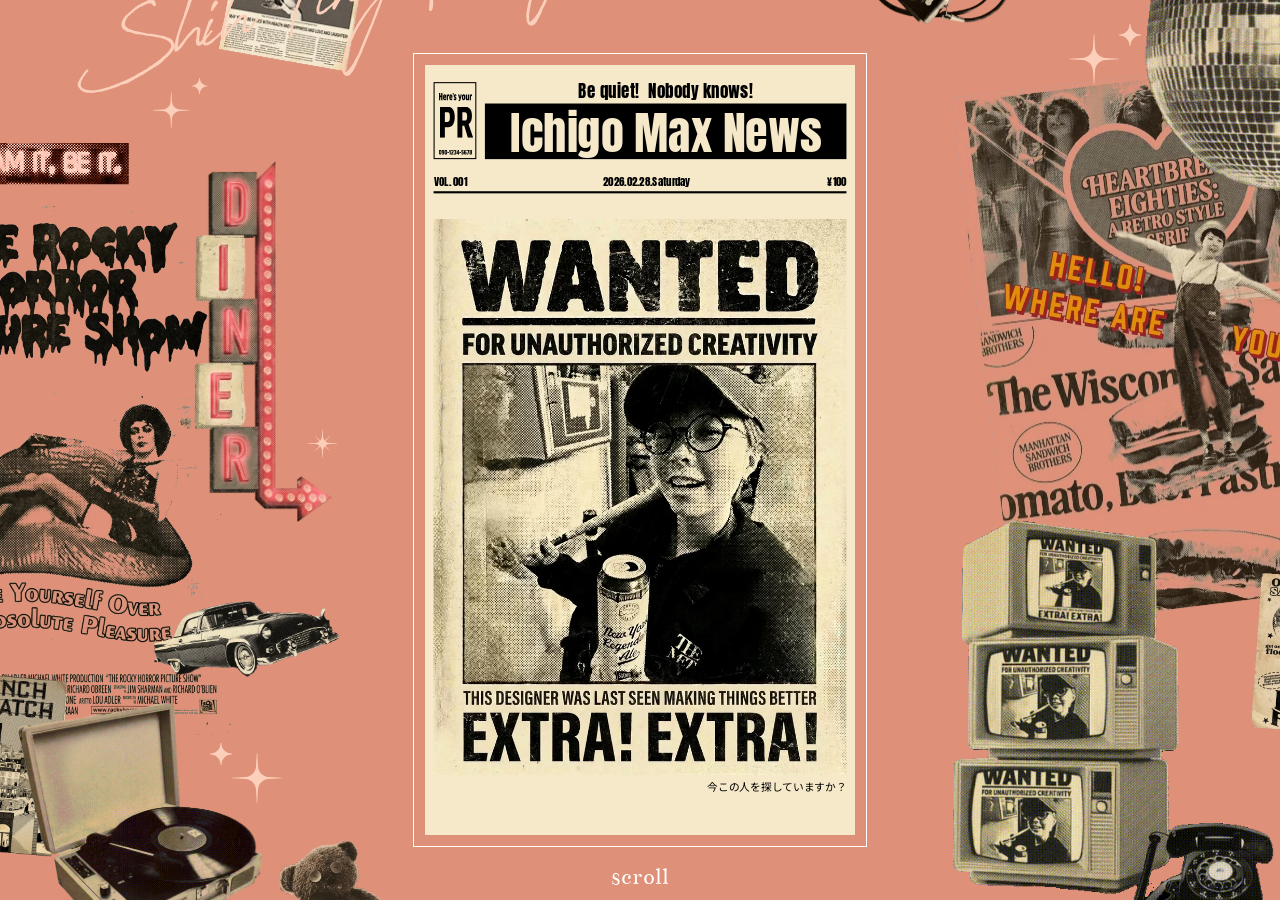
==== about.html @ 438adb59 "Add site-wide background music that continues across pages Plays Old Chicago (quieter AAC) on every " ====
<!DOCTYPE html>
<html lang="ja">
<head>
<meta charset="UTF-8">
<meta name="viewport" content="width=device-width, initial-scale=1.0, maximum-scale=1.0, user-scalable=no">
<title>About | Shih TingFang 施婷方 | Portfolio</title>
<link rel="icon" type="image/png" href="assets/img/favicon.png?v=1">
<link rel="apple-touch-icon" href="assets/img/apple-touch-icon.png?v=1">
<link rel="preconnect" href="https://fonts.googleapis.com">
<link rel="preconnect" href="https://fonts.gstatic.com" crossorigin>
<link href="https://fonts.googleapis.com/css2?family=Anton&family=Bentham&family=Noto+Sans+JP:wght@400;700;900&display=swap" rel="stylesheet">
<link rel="stylesheet" href="about.css?v=54">
<link rel="stylesheet" href="pc-deco.css?v=46">
</head>
<body>

<div class="paper-frame" id="paperFrame">
<div class="paper-wrap" id="paperWrap">
  <div class="paper" id="paper">

    <!-- マストヘッド -->
    <div class="cm-box">
      <img class="cm-heres" src="assets/img/heres-your.svg" alt="Here's your">
      <img class="cm-pr" src="assets/img/pr.svg" alt="PR">
      <img class="cm-phone" src="assets/img/phone-number.svg" alt="090-1234-5678">
    </div>

    <div class="masthead">
      <p class="masthead-sub">Be quiet!&nbsp; Nobody knows!</p>
      <div class="masthead-bar"><p class="masthead-title">Ichigo Max News</p></div>
    </div>

    <div class="meta-row">
      <p>VOL. 001</p>
      <p>2026.02.28.Saturday</p>
      <p>&yen;100</p>
    </div>

    <div class="rule rule-1"></div>

    <!-- WANTEDポスター -->
    <img class="poster" src="assets/img/poster1.webp" alt="WANTED FOR UNAUTHORIZED CREATIVITY">

    <p class="caption-search">今この人を探していますか？</p>

    <!-- Who is She? -->
    <h1 class="headline-who">Who is She?</h1>

    <div class="article-photos">
      <img class="photo-03" src="assets/img/photo03.webp?v=3" alt="">
      <img class="photo-05" src="assets/img/photo05.webp?v=3" alt="">
    </div>

    <div class="article article-1">
      <p class="article-lead">横浜在住の"夜型台湾人"、その正体に迫る</p>
      <p>【特派員】現在台湾出身、現在横浜在住の施婷方（Shih TingFang /シー・ティンファン）氏 (以下「シー」) の生態が明らかになった。関係者への取材により、その素顔が浮き彫りになっている。</p>
      <p class="article-lead">敬語NG、褒め言葉もNG</p>
      <p>シーは自他ともに認める「敬語アレルギー」の持ち主。フォーマルな言い回しは一切受け付けないという。さらに褒め言葉も苦手で、面と向かって褒められるのを極端に嫌うことが関係者への取材で判明した。関係者は「褒めるとむしろ挙動不審になる」と証言している。</p>
    </div>

    <div class="article article-2">
      <p class="article-lead">生活パターンは完全な夜型</p>
      <p>活動時間帯は夜。加えて「Energy Vampire」と呼ばれる、精神的に人のエネルギーを吸い取るタイプの人間を強く警戒しており、その存在を察知すると即座に距離を取るとの情報も。</p>
      <p class="article-lead">愛するもの：酒、音楽、そして"銀河"</p>
      <p>趣味・嗜好についても徹底取材を敢行。お酒と音楽をこよなく愛し、さらに政治への関心も高い。中でも際立つのが『スター・ウォーズ』への異常な愛で、新作LEGOが発売されるたびに、ほぼ反射的に購入してしまうという行動パターンが確認されている。</p>
      <p class="spaced">夏には毎年欠かさずFUJI ROCK FESTIVALに参戦。さらに台湾で選挙が行われる際には、わざわざ帰国し、一票を投じるという徹底ぶりも明らかになった。</p>
    </div>

    <!-- SNSリンク -->
    <div class="sns-box">
      <div class="sns-item">
        <a href="https://cedar-angora-925.notion.site/BeachMark-be50fbeae37d4d9a855318fc4e4d7048" target="_blank" rel="noopener">BeachMark</a>
        <p>- 仕事関連の集まりもの</p>
      </div>
      <div class="sns-item">
        <a href="https://x.com/Sheep_Shih" target="_blank" rel="noopener">X</a>
        <p>- 仕事関連の情報収集と発信</p>
      </div>
      <div class="sns-item">
        <a href="https://www.instagram.com/sheepshih/" target="_blank" rel="noopener">instagram</a>
        <p>- 日常生活の写真記録</p>
      </div>
      <div class="sns-item">
        <a href="https://www.threads.com/@sheepshih" target="_blank" rel="noopener">Threade</a>
        <p>- 日常の政治トーク</p>
      </div>
      <div class="sns-item">
        <a href="https://www.youtube.com/@shihside" target="_blank" rel="noopener">ShihSide</a>
        <p>- どうでもいい動画</p>
      </div>
      <div class="sns-item">
        <span class="sns-code">DA-7611-3863-8085</span>
        <p>- 自慢のあつ森夢番地</p>
      </div>
    </div>

    <!-- PR 写真コラージュ(合成1枚) -->
    <img class="pr-collage" src="assets/img/pr-collage.webp?v=3" alt="">
    <img class="col-tilt"   src="assets/img/collage-tilt.webp" alt="">

    <!-- 右端の立ち人物 -->
    <img class="figure-point" src="assets/img/figure-point.webp" alt="">

    <!-- Life timeline -->
    <h2 class="headline-timeline">Life timeline</h2>
    <div class="rule rule-3"></div>

    <!-- タイムラインの装飾写真(背景・luminosity) -->
    <img class="tl-deco" src="assets/img/tl-photo09.webp" alt="" style="left:222px; top:2538px; width:67px; height:80px; mix-blend-mode:normal;">
    <img class="tl-deco" src="assets/img/tlB3.webp" alt="" style="left:8px;   top:2773px; width:56px; height:75px;">
    <img class="tl-deco" src="assets/img/tlB1.webp" alt="" style="left:64px;  top:2773px; width:56px; height:75px;">
    <img class="tl-deco" src="assets/img/tlB2.webp" alt="" style="left:119px; top:2773px; width:56px; height:75px;">
    <img class="tl-deco" src="assets/img/tl-photo2014.webp?v=3" alt="" style="left:8px;   top:3002px; width:167px; height:128px;">
    <img class="tl-deco" src="assets/img/tl-photo05.webp" alt="" style="left:222px; top:3234px; width:172px; height:128px;">

    <div class="tl-line" style="top:2538px; height:80px;"></div>
    <div class="tl-line" style="top:2654px; height:80px;"></div>
    <div class="tl-line" style="top:2770px; height:80px;"></div>
    <div class="tl-line" style="top:2886px; height:80px;"></div>
    <div class="tl-line" style="top:3002px; height:80px;"></div>
    <div class="tl-line" style="top:3118px; height:80px;"></div>
    <div class="tl-line" style="top:3234px; height:240px;"></div>
    <div class="tl-line" style="top:3510px; height:80px;"></div>
    <div class="tl-line" style="top:3626px; height:320px;"></div>

    <p class="tl-year" style="top:2510px;">1989</p>
    <p class="tl-year" style="top:2626px;">2008</p>
    <p class="tl-year" style="top:2742px;">2009</p>
    <p class="tl-year" style="top:2858px;">2013</p>
    <p class="tl-year" style="top:2974px;">2014</p>
    <p class="tl-year" style="top:3090px;">2017</p>
    <p class="tl-year" style="top:3206px;">2018</p>
    <p class="tl-year" style="top:3482px;">2020</p>
    <p class="tl-year" style="top:3598px;">2022</p>

    <p class="tl-entry tl-left" style="left:127px; top:2572px;">台湾で誕生</p>

    <div class="tl-entry tl-right-align" style="left:50px; top:2679px;">
      <p>台湾天主教振聲中学高校部</p>
      <p>広告デザイン学科 卒業</p>
    </div>

    <div class="tl-entry tl-left-align" style="top:2788px;">
      <p>台湾IKEA社桃園支店</p>
      <p>グラフィックデザイナー</p>
      <p>アシスタント</p>
    </div>

    <div class="tl-entry tl-right-align" style="left:36px; top:2911px;">
      <p>台湾中国科技大学</p>
      <p>ビジュアルデザイン学科 卒業</p>
    </div>

    <div class="tl-entry tl-left-align" style="top:3027px;">
      <p>台湾自由時報新聞社</p>
      <p>グラフィックデザイナー</p>
    </div>

    <p class="tl-entry tl-left-align" style="top:3153px;">一年研修休職</p>

    <!-- 結婚しました + FAQ(ベージュボックス) + 京都文化 -->
    <p class="tl-entry" style="left:116px; top:3249px;">結婚しました</p>
    <div class="tl-faq" style="left:55px; top:3276px;">
      <p>よくある質問</p>
      <div class="tl-faq-qa">
        <p>Q：パートナーは日本人ですか？</p>
        <p>A：違うw 同じ台湾出身です！</p>
      </div>
    </div>
    <img class="tl-faq-sticker" src="assets/img/faq-sticker.webp?v=2" alt="" style="left:107px; top:3266px;">
    <div class="tl-entry tl-right-align" style="right:220px; top:3353px;">
      <p>京都文化日本語学校</p>
      <p>総合日本語学科 卒業</p>
    </div>

    <div class="tl-entry tl-left-align" style="top:3391px;">
      <p>株式会社デモ</p>
      <p>webデザイナー</p>
    </div>

    <div class="tl-entry tl-left-align" style="top:3535px;">
      <p>バンザイデザイン</p>
      <p>webデザイナー</p>
    </div>

    <!-- LINEヤフー(ステッカー+社名) -->
    <img class="line-sticker" src="assets/img/line-sticker.webp" alt="">
    <div class="tl-entry tl-left-align" style="top:3681px;">
      <p>株式会社</p>
      <p>プロダクトデザイナー</p>
    </div>

    <img class="figure-timeline" src="assets/img/figure-timeline.webp" alt="">

    <a class="back-top-btn" id="backTopBtn" href="index.html">Back to the restaurant</a>

  </div>
</div>
</div>

<div class="about-scroll-hint" id="aboutScrollHint" aria-hidden="true"><p>scroll</p></div>

<!-- PC幅のみの装飾は pc-deco.js が注入する(index/about共通) -->
<script src="pc-deco.js?v=28"></script>
<script src="bgm.js?v=1"></script>

<script>
// 402px基準のFigmaデザインを、topページのドア画像と同じサイズの枠内に表示
(function () {
  const DESIGN_W = 402;
  const DESIGN_H = 4001;
  const frame = document.getElementById("paperFrame");
  const wrap = document.getElementById("paperWrap");
  const paper = document.getElementById("paper");
  const hint = document.getElementById("aboutScrollHint");

  // topページのドア画像と同じサイズの枠(幅×1376/768、画面中央)の中で
  // 新聞をスクロールさせる
  function fit() {
    const w = Math.min(window.innerWidth, 430);
    const scale = w / DESIGN_W;
    const frameH = Math.min(w * (1376 / 768), window.innerHeight);
    frame.style.width = w + "px";
    frame.style.height = frameH + "px";
    wrap.style.width = w + "px";
    wrap.style.height = (DESIGN_H * scale) + "px";
    paper.style.transform = "scale(" + scale + ")";
    hint.style.top = (window.innerHeight + frameH) / 2 + 30 + "px"; // トップと同じく枠の30px下
  }

  window.addEventListener("resize", fit, { passive: true });
  window.addEventListener("orientationchange", fit, { passive: true });
  fit();

  // 案内文字はトップの scroll と同じく、スクロールしたら消える
  frame.addEventListener("scroll", () => {
    hint.classList.toggle("is-scrolled", frame.scrollTop > 10);
  }, { passive: true });

  // topへ戻るときは縮小フェードしてから遷移
  const backBtn = document.getElementById("backTopBtn");
  const reduceMotion = window.matchMedia("(prefers-reduced-motion: reduce)").matches;

  // 案内文字はポスターの現像が始まって1.5秒後に出す(現像は3秒)
  const showHint = () => hint.classList.add("ready");
  if (reduceMotion || !("IntersectionObserver" in window)) {
    showHint();
  } else {
    document.querySelector(".poster").addEventListener("transitionstart", (e) => {
      if (e.propertyName === "opacity") setTimeout(showHint, 1500);
    });
    setTimeout(showHint, 6000); // 万一アニメが終わらなくても出す
  }

  backBtn.addEventListener("click", (e) => {
    if (reduceMotion) return;
    e.preventDefault();
    frame.classList.add("leaving");
    setTimeout(() => { window.location.href = backBtn.href; }, 320);
  });

  // ---------- スクロール連動の出現エフェクト ----------
  // ファーストビューより下の要素を、枠内に入ったタイミングでふわっと表示
  if (!reduceMotion && "IntersectionObserver" in window) {
    const targets = document.querySelectorAll(
      ".headline-who, .article-photos, .article, .sns-box, .figure-point," +
      " .headline-timeline, .rule-3, .tl-line, .tl-year, .tl-entry, .tl-camera," +
      " .tl-faq, .tl-faq-sticker, .line-sticker, .figure-timeline, .back-top-btn"
    );
    targets.forEach((el) => el.classList.add("reveal"));

    // ポスター・記事写真・PRコラージュは「現像」エフェクト
    const developTargets = document.querySelectorAll(".poster, .photo-03, .photo-05, .pr-collage, .col-tilt");
    developTargets.forEach((el) => el.classList.add("develop"));

    const io = new IntersectionObserver((entries) => {
      let yearIdx = 0; // 同時に見えた年号はスタッガー(時間差)で表示
      entries.forEach((entry) => {
        if (!entry.isIntersecting) return;
        const el = entry.target;
        const isDevelop = el.classList.contains("develop");
        if (!isDevelop && el.classList.contains("tl-year")) {
          el.style.transitionDelay = (0.15 + yearIdx * 0.12).toFixed(2) + "s";
          yearIdx++;
        }
        // 初期状態が描画される前にクラスを付けるとトランジションが
        // スキップされるため、2フレーム待ってから表示状態に切り替える
        requestAnimationFrame(() => requestAnimationFrame(() => {
          el.classList.add(isDevelop ? "developed" : "shown");
        }));
        io.unobserve(el);
      });
    }, { root: frame, threshold: 0.08 });

    targets.forEach((el) => io.observe(el));
    developTargets.forEach((el) => io.observe(el));
  }

  // ---------- タイムライン装飾写真: スクロールで上へ消える ----------
  // 枠内での縦位置に応じて透明度を変える。下からふわっと現れ、
  // 下にスクロールして上へ抜けていくと消える(消える演出が主目的)。
  const decos = document.querySelectorAll(".tl-deco");
  if (decos.length) {
    if (reduceMotion) {
      decos.forEach((el) => { el.style.opacity = "1"; });
    } else {
      let ticking = false;
      const updateDeco = () => {
        ticking = false;
        const fr = frame.getBoundingClientRect();
        const h = fr.height || 1;
        decos.forEach((el) => {
          const r = el.getBoundingClientRect();
          const frac = (r.top + r.height / 2 - fr.top) / h; // 0=上端, 1=下端
          const fadeTop = (frac - 0.45) / 0.20; // 中央(45%)で消え、65%で全表示
          const fadeBottom = (1 - frac) / 0.12; // 下端付近で現れる
          const op = Math.max(0, Math.min(1, Math.min(fadeTop, fadeBottom)));
          el.style.opacity = op.toFixed(3);
        });
      };
      const onScroll = () => {
        if (!ticking) { ticking = true; requestAnimationFrame(updateDeco); }
      };
      frame.addEventListener("scroll", onScroll, { passive: true });
      window.addEventListener("resize", onScroll, { passive: true });
      updateDeco();
    }
  }
})();
</script>
</body>
</html>
---- about.css ----
/* ---------- About — Ichigo Max News(レトロ新聞) ---------- */
/* Figmaの402px幅アートボードを1:1座標で組み、JSで画面幅にスケールする */

:root {
  --paper: #F5E9CA;
  --ink: #000;
  --paper-dark: #E5D8B8;
  --diner-bg: #DF9079; /* topページと共通の背景色 */
  --font-head: "Anton", "Arial Narrow", sans-serif;
  --font-jp: "Noto Sans JP", "Hiragino Kaku Gothic ProN", sans-serif;
}

* {
  box-sizing: border-box;
  -webkit-tap-highlight-color: transparent;
}

html, body {
  margin: 0;
  padding: 0;
  background: var(--diner-bg);
  font-family: var(--font-jp);
}

body {
  display: flex;
  justify-content: center;
  align-items: center;
  height: 100vh;
  height: 100dvh;
  overflow: hidden;
}

/* topページのドア画像と同じサイズ・位置の枠。中で新聞がスクロールする */
.paper-frame {
  background: var(--paper);
  overflow-y: auto;
  overflow-x: hidden;
  scrollbar-width: none; /* Firefox */
  animation: paper-spin-in 0.9s cubic-bezier(0.16, 1, 0.3, 1) both;
}

.paper-frame::-webkit-scrollbar { display: none; }

/* ページ切替エフェクト: 新聞がくるっと回転しながら現れる */
@keyframes paper-spin-in {
  from { transform: rotate(-540deg) scale(0.05); opacity: 0; }
  to   { transform: rotate(0deg) scale(1); opacity: 1; }
}

/* topへ戻るとき: 縮小フェード(入場アニメーションを解除してから適用) */
.paper-frame.leaving {
  animation: none;
  transition: transform 0.3s ease-in, opacity 0.3s ease-in;
  transform: scale(0.85);
  opacity: 0;
}

@media (prefers-reduced-motion: reduce) {
  .paper-frame { animation: none; }
}

/* ---------- スクロール連動の出現エフェクト ---------- */
.reveal {
  opacity: 0;
  translate: 0 24px;
  transition: opacity 0.6s ease, translate 0.6s ease;
}
.reveal.shown { opacity: 1; translate: 0 0; }

/* タイムラインのテキスト・カメラ・FAQは「スライドなしのフェードのみ」。
   カメラとテキストは別要素で reveal が個別に発火するため、上下スライドを
   付けると出現中に相対的にズレて見える。位置は固定でフェードだけさせる */
.tl-entry.reveal,
.tl-camera.reveal,
.tl-faq.reveal,
.tl-faq-sticker.reveal {
  translate: 0 0;
}

@media (prefers-reduced-motion: reduce) {
  .reveal { opacity: 1; translate: 0 0; transition: none; }
}

/* ---------- 写真の現像エフェクト ---------- */
/* 未現像状態: transitionを付けず、クラス付与時に即座に真っ白へスナップ */
.develop {
  opacity: 0;
  filter: brightness(1.9) contrast(0.35) sepia(0.5) blur(4px);
}
/* .developed 付与時にだけアニメ(写真は2秒) */
.develop.developed {
  opacity: 1;
  filter: brightness(1) contrast(1) sepia(0) blur(0);
  transition: opacity 2s ease, filter 2s ease;
}
/* ポスターは表示されたら即座に現像を始める(3秒・遅延なし) */
.poster.develop.developed {
  transition: opacity 3s ease, filter 3s ease;
}
@media (prefers-reduced-motion: reduce) {
  .develop { opacity: 1; filter: none; transition: none; }
}

.paper-wrap {
  position: relative;
  overflow: hidden;
  background: var(--paper);
}

/* 402×3860の固定キャンバス(transformでスケール) */
.paper {
  position: absolute;
  top: 0;
  left: 0;
  width: 402px;
  height: 4001px;
  background: var(--paper);
  transform-origin: top left;
}

.paper p { margin: 0; }

/* ---------- ナビゲーション ---------- */
.back-top-btn {
  position: absolute;
  left: 50%;
  top: 3946px;
  transform: translateX(-50%);
  z-index: 1; /* 人イラストの脚を上に重ねるため、ボタンは下の層に */
  background: var(--ink);
  color: var(--paper);
  font-family: "Bentham", serif;
  font-size: 24px;
  line-height: 1;
  padding: 4px 8px;
  text-decoration: none;
  white-space: nowrap;
}

/* トップの scroll と同じ案内文字。位置は about.html の fit() が枠に合わせて設定 */
.about-scroll-hint {
  position: fixed;
  left: 50%;
  transform: translateX(-50%);
  z-index: 5;
  pointer-events: none;
  opacity: 0; /* ポスターの現像が終わってから出す */
  transition: opacity 0.4s ease;
}
.about-scroll-hint.ready { opacity: 1; }
.about-scroll-hint.ready.is-scrolled { opacity: 0; }
.about-scroll-hint p {
  margin: 0;
  font-family: "Bentham", serif;
  font-weight: 400;
  font-size: 24px;
  line-height: 1;
  color: #fff;
  letter-spacing: 1px;
}
.about-scroll-hint.ready p { animation: about-scroll-pulse 2s ease-in-out infinite; }
@keyframes about-scroll-pulse {
  0%, 100% { opacity: 1;    transform: translateY(0); }
  50%      { opacity: 0.35; transform: translateY(6px); }
}
@media (prefers-reduced-motion: reduce) {
  .about-scroll-hint.ready p { animation: none; }
}

/* PC幅の装飾(.pc-deco / .deco-*)は共通の pc-deco.css で定義 */

/* ---------- マストヘッド ---------- */
/* 「Be quiet!」は黒帯の外・上に黒文字、黒帯には題字のみ */
.masthead {
  position: absolute;
  left: 56px;
  top: 16px;
  width: 338px;
  height: 72px;
  display: flex;
  flex-direction: column;
  gap: 4px;
  align-items: center;
}

.masthead-sub {
  font-family: var(--font-head);
  font-size: 16px;
  line-height: 1;
  color: var(--ink);
  text-align: center;
  white-space: nowrap;
}

.masthead-bar {
  flex: 1;
  width: 100%;
  background: var(--ink);
  display: flex;
  align-items: center;
  justify-content: center;
}

.masthead-title {
  font-family: var(--font-head);
  font-size: 43px;
  line-height: 1;
  color: var(--paper);
  text-align: center;
  white-space: nowrap;
}

/* CMボックス(縦の広告枠) */
.cm-box {
  position: absolute;
  left: 8px;
  top: 16px;
  width: 40px;
  height: 72px;
  border: 1px solid var(--ink);
}
.cm-box img { position: absolute; }
.cm-heres { left: 4px;    top: 9px;  width: 31px; height: 7.6px; }
.cm-pr    { left: 4.5px;  top: 22px; width: 31px; height: 28.6px; }
.cm-phone { left: 4px;    top: 62px; width: 31px; height: 5.1px; }

/* メタ情報 */
.meta-row {
  position: absolute;
  left: 8px;
  top: 104px;
  width: 386px;
  display: flex;
  justify-content: space-between;
  align-items: center;
}
.meta-row p {
  font-family: var(--font-head);
  font-size: 10px;
  line-height: 1;
  white-space: nowrap;
}

/* ---------- 罫線 ---------- */
.rule {
  position: absolute;
  left: 8px;
  width: 386px;
  border-top: 2px solid var(--ink);
}
.rule-1 { top: 118px; }
.rule-3 { top: 2486px; }

/* ---------- ポスター ---------- */
.poster {
  position: absolute;
  left: 8px;
  top: 144px;
  width: 386px;
  height: 520px;
  object-fit: cover;
}

.caption-search {
  position: absolute;
  right: 8px;
  top: 668px;
  font-size: 10px;
  line-height: 1.4;
  white-space: nowrap;
}

/* ---------- Who is She? ---------- */
.headline-who {
  position: absolute;
  left: 144px;
  top: 746px;
  margin: 0;
  font-family: var(--font-head);
  font-weight: 400;
  font-size: 51px;
  line-height: 1;
  white-space: nowrap;
}

.article-photos {
  position: absolute;
  left: 8px;
  top: 738px;
  width: 128px;
  height: 370px;
  overflow: hidden;
}
/* 書き出し時点でフレームにクリップ済みの画像(反転も焼き込み) */
.photo-03 {
  position: absolute;
  left: 0;
  top: 0;
  width: 128px;
  height: 198px;
  object-fit: cover;
  z-index: 1; /* 重なり部分は上の写真が前面 */
}
.photo-05 {
  position: absolute;
  left: 0;
  top: 190px;
  width: 128px;
  height: 180px;
  object-fit: cover;
}

/* ---------- 記事本文 ---------- */
/* 字詰めはTBNPゴシック(デザイン指定フォント)の行数に合わせた調整値 */
.article {
  position: absolute;
  width: 250px;
  font-size: 13px;
  line-height: 1.6;
  letter-spacing: -0.15px;
}
.article-1 { left: 144px; top: 800px; }
.article-2 { left: 8px;   top: 1144px; }

.article p + p { margin-top: 0; }
.article .article-lead + p { margin-top: 0; }
.article p + .article-lead { margin-top: 1.6em; }
.article p.spaced { margin-top: 1.6em; }
.article-lead { font-weight: 900; }

/* ---------- SNSリンク ---------- */
.sns-box {
  position: absolute;
  left: 266px;
  top: 1144px;
  width: 128px;
  height: 416px;
  background: var(--paper-dark);
  padding: 12px 8px;
  display: flex;
  flex-direction: column;
  gap: 24px;
}
.sns-item { display: flex; flex-direction: column; gap: 8px; }
.sns-item a {
  font-family: var(--font-head);
  font-size: 13px;
  line-height: 1;
  color: var(--ink);
  text-decoration: underline;
}
.sns-item p { font-size: 9px; line-height: 1; white-space: nowrap; }
.sns-code {
  font-family: var(--font-head);
  font-size: 13px;
  line-height: 1;
  color: var(--ink);
  white-space: nowrap;
}

/* ---------- PR 写真コラージュ(合成1枚) ---------- */
.pr-collage {
  position: absolute;
  left: 8px;
  top: 1640px;
  width: 386px;
  height: 716px; /* 画像(772×1432)と同じ比率。上下が切れないように */
  object-fit: cover;
  mix-blend-mode: luminosity;
}
/* 記事に重なる傾いた写真(5度回転・luminosity) */
.col-tilt {
  position: absolute;
  left: 280px; top: 1480px; width: 163px; height: 118px;
  object-fit: cover;
  transform: rotate(5deg);
  mix-blend-mode: luminosity;
}

/* 右端の立ち人物(コラージュ〜タイムライン境目) */
.figure-point {
  position: absolute;
  right: 0;
  top: 2295px;
  width: 103px;
  height: 194px;
  z-index: 2; /* Life timelineのタイトル下の線の上(前面)に脚を重ねる */
}

/* ---------- Life timeline ---------- */
.headline-timeline {
  position: absolute;
  left: 8px;
  top: 2426px;
  margin: 0;
  font-family: var(--font-head);
  font-weight: 400;
  font-size: 60px;
  line-height: 1;
  white-space: nowrap;
}

.tl-line {
  position: absolute;
  left: 198px; /* 線の中心をx=200に合わせる */
  width: 0;
  border-left: 4px solid var(--ink);
}

.tl-year {
  position: absolute;
  left: 182px;
  font-family: var(--font-head);
  font-size: 20px;
  line-height: 1;
  white-space: nowrap;
}

.tl-entry {
  position: absolute;
  font-size: 11px;
  line-height: 1.4;
  white-space: nowrap;
}

/* 中央線の右側に置くエントリ */
.tl-left-align { left: 222px; }

/* 中央線の左側に置くエントリ(左端をデザイン座標に固定・行は右揃え) */
.tl-right-align { text-align: right; }

.tl-camera {
  position: absolute;
  width: 12px;
  height: 12px;
}

.figure-timeline {
  position: absolute;
  left: 155px;
  top: 3733px;
  width: 107px;
  height: 225px;
  z-index: 2; /* 脚を「Back to the top」ボタンの上に重ねる */
  pointer-events: none; /* 装飾なのでボタンのクリックを妨げない */
}

/* タイムラインの装飾写真(背景・セピア調)
   透明度はJSがスクロール位置に応じて制御する(上へ抜けると消える) */
.tl-deco {
  position: absolute;
  object-fit: cover;
  mix-blend-mode: luminosity;
  opacity: 0;
}

/* FAQ(結婚しました の下の小さな注釈) — 右端をX182に揃える */
/* FAQ(結婚しました の下のベージュ吹き出しボックス) */
.tl-faq {
  position: absolute;
  background: var(--paper-dark);
  padding: 4px;
  display: flex;
  flex-direction: column;
  gap: 4px;
  font-size: 8px;
  line-height: 1.4;
  color: var(--ink);
  white-space: nowrap;
}
.tl-faq p { margin: 0; }

/* FAQ横の小さなステッカー */
.tl-faq-sticker {
  position: absolute;
  width: 30px;
  height: 27px;
}

/* LINEヤフーのステッカー(11.63度回転で貼られた風) */
.line-sticker {
  position: absolute;
  left: 202px;
  top: 3627px;
  width: 186px;
  height: 86px;
}
---- pc-deco.css ----
/* ============================================================
   PC幅のみの装飾(index / about / works 共通)
   座標はFigma(1440×1024アートボード)のドア中心を画面中心として換算。
   各装飾はFigmaアートボード上の絶対座標(中心=画面中心)にそのまま配置する。
   ※注意: コンテナに transform: scale(430/402) を掛けてはいけない。
     拡大の分だけ各装飾が中心から外側へ約7%ずれて、星やサインが
     Figmaの位置と合わなくなる(過去に2回この原因でズレが発生)。
     ドア枠だけドア(430px)に合わせて実寸指定する。
   ============================================================ */
.pc-deco {
  position: fixed;
  inset: 0;
  z-index: 10;
  pointer-events: none;
  /* ドア左右の装飾をまとめて外側へ広げる余白量(左は左へ/右は右へ)。
     各装飾の left は calc(... ± var(--spread)) で参照する。0にすればFigma座標そのまま */
  --spread: 30px;
}
.pc-deco img,
.pc-deco .deco-border {
  position: absolute;
  pointer-events: none;
}

/* ドアを囲む白い枠線(ソフトライト)。実ドア430×770に12pxの余白 */
.deco-border {
  left: 50%;
  top: 50%;
  width: 454px;
  height: 794px;
  transform: translate(-50%, -50%);
  border: 1px solid #fff;
  mix-blend-mode: soft-light;
}

/* 右側の新聞コラージュポスター(最背面)。画像にサーモン色が焼き込み済み */
.deco-poster-news {
  left: calc(50% + 281px + var(--spread));
  top: calc(50% - 400px);
  width: 457px;
  height: 579px;
}

/* 左のロッキー・ホラー・ショーのポスター */
.deco-poster-rocky {
  left: calc(50% - 733px - var(--spread));
  top: calc(50% - 244px);
  width: 354px;
  height: 529px;
}

/* ミラーボール(右上・回転GIF) */
.deco-disco {
  left: calc(50% + 413px + var(--spread));
  top: calc(50% - 719px);
  width: 422px;
  height: 629px;
}

/* 人物(右・新聞コラージュの上) */
.deco-people {
  left: calc(50% + 440px + var(--spread));
  top: calc(50% - 235px);
  width: 190px;
  height: 253px;
}

/* HELLO! WHERE ARE YOU? BRAIN(2層焼き込み済みSVG) */
.deco-hello {
  left: calc(50% + 330px + var(--spread));
  top: calc(50% - 199px);
  width: 399px;
  height: 132px;
}

/* WANTEDのTVスタック+黒電話(アニメーションGIF・右下) */
.deco-tvphone {
  left: calc(50% + 223px + var(--spread));
  top: calc(50% + 56px);
  width: 415px;
  height: 446px;
}

/* テディベア(ドア左下) */
.deco-teddy {
  left: calc(50% - 331px - var(--spread));
  top: calc(50% + 359px);
  width: 118px;
  height: 159px;
}

/* 星のきらめき */
/* DINERサイン左上の合体スパークル */
.deco-star1 { left: calc(50% - 457px - var(--spread)); top: calc(50% - 372px); width: 55px; height: 51px; }
/* ミラーボール下の合体スパークル */
.deco-star4 { left: calc(50% + 399px + var(--spread)); top: calc(50% - 426px); width: 72px; height: 60px; }
/* ミラーボール左上の単体星 */
.deco-star6 { left: calc(50% + 379px + var(--spread)); top: calc(50% - 491px); width: 39px; height: 39px; }
/* DINERサイン下・ドア左脇の単体星 */
.deco-star3 { left: calc(50% - 302px - var(--spread)); top: calc(50% - 21px);  width: 29px; height: 29px; }
/* テディベア右上のスパークル */
.deco-star-bear { left: calc(50% - 400px - var(--spread)); top: calc(50% + 293px); width: 72px; height: 60px; }

/* レコードのジャケット(左下・レコードプレーヤーの後ろ) */
.deco-cover {
  left: calc(50% - 697px - var(--spread));
  top: calc(50% + 219px);
  width: 155px;
  height: 188px;
}

/* DINER 縦型ネオンサイン(左) */
.deco-sign {
  left: calc(50% - 416px - var(--spread));
  top: calc(50% - 289px);
  width: 138px;
  height: 361px;
}

/* DISCO FEVERポスター(右下・TVの上) */
.deco-poster-disco {
  left: calc(50% + 581px + var(--spread));
  top: calc(50% + 123px);
  width: 139px;
  height: 164px;
}

/* レコードプレーヤー(左下・回転する盤のGIF) */
.deco-record {
  left: calc(50% - 592px - var(--spread));
  top: calc(50% + 252px);
  width: 249px;
  height: 253px;
}

/* 新聞クリップ(上・サインの後ろ) */
.deco-poster-clip {
  left: calc(50% - 391px - var(--spread));
  top: calc(50% - 544px);
  width: 153px;
  height: 166px;
}

/* 手書きサイン(上)。回転済みSVG・インク位置補正込み(フレーム163,10.72基準) */
.deco-signature {
  left: calc(50% - 556px - var(--spread));
  top: calc(50% - 555px);
  width: 560px;
  height: 207px;
}

/* DON'T DREAM IT, BE IT. のネオンサイン(左上)。グローはデザインのコーラル色に補正済み */
.deco-dream {
  left: calc(50% - 741px - var(--spread));
  top: calc(50% - 307px);
  width: 260px;
  height: 42px;
}

/* ヴィンテージカメラ+ストラップ(上・ドアの右上に吊るす)。Figmaノード162×191 */
.deco-camera {
  left: calc(50% + 188px + var(--spread));
  top: calc(50% - 601px);
  width: 162px;
  height: 191px;
}

/* クラシックカー(ロッキーホラーポスターの右下) */
.deco-car {
  left: calc(50% - 465px - var(--spread));
  top: calc(50% + 130px);
  width: 199px;
  height: 117px;
}

/* ---------- 登場演出(ページ読込時にコラージュが組み上がる) ---------- */
/* 各パーツがバウンドしながらポップイン。遅延は pc-deco.js が個別に設定 */
@keyframes deco-pop {
  0%   { opacity: 0; transform: scale(0.62) translateY(26px); }
  55%  { opacity: 1; transform: scale(1.14) translateY(-6px); }
  72%  { transform: scale(0.95) translateY(2px); }
  86%  { transform: scale(1.04) translateY(-1px); }
  100% { opacity: 1; transform: scale(1) translateY(0); }
}
@keyframes deco-border-in {
  from { opacity: 0; }
  to   { opacity: 1; }
}
.pc-deco img {
  animation: deco-pop 0.72s cubic-bezier(0.22, 1, 0.36, 1) both;
}
/* 枠線は transform(translate)を持つのでフェードのみ */
.deco-border {
  animation: deco-border-in 0.7s ease both;
}
@media (prefers-reduced-motion: reduce) {
  .pc-deco img,
  .deco-border { animation: none; }
}

/* ---------- ドラッグ操作(登場演出の後に有効化) ---------- */
/* コンテナは pointer-events:none のまま(隙間はクリック透過)、
   各パーツだけ掴めるようにする */
.pc-deco.interactive img {
  pointer-events: auto;
  cursor: grab;
  touch-action: none; /* ドラッグ中にスクロールさせない */
}
.pc-deco.interactive img.dragging {
  cursor: grabbing;
}

/* ---------- カメラをタップして画面を撮る(PC幅のみ) ---------- */
/* カメラだけは「押せる」ことが伝わるようポインターに */
.pc-deco.interactive .deco-camera { cursor: pointer; }
/* シャッターの白フラッシュ(撮影の一瞬だけ光る)。html2canvasには写さない */
.cam-flash {
  position: fixed;
  inset: 0;
  z-index: 9999;
  background: #fff;
  opacity: 0;
  pointer-events: none;
}
.cam-flash.fire { animation: cam-flash 0.45s ease-out; }
@keyframes cam-flash {
  0%   { opacity: 0; }
  8%   { opacity: 0.92; }
  100% { opacity: 0; }
}
@media (prefers-reduced-motion: reduce) {
  .cam-flash.fire { animation: none; }
}

/* ---------- ページ切替で装飾をリフレッシュさせない ---------- */
/* ページ遷移時はフェードさせない(固定のまま)。
   対応ブラウザ(Chrome/Edge 126+, Safari 18.2+)ではクロスドキュメントの
   View Transitionで、装飾を同じ位置に留めたまま中央のシーンだけ切り替える */
@view-transition { navigation: auto; }
.pc-deco { view-transition-name: pc-deco; }
::view-transition-old(pc-deco) { display: none; }
::view-transition-new(pc-deco) { animation: none; }
::view-transition-group(pc-deco) { animation: none; }

/* スマホ幅では非表示 */
@media (max-width: 430px) {
  .pc-deco { display: none; }
}
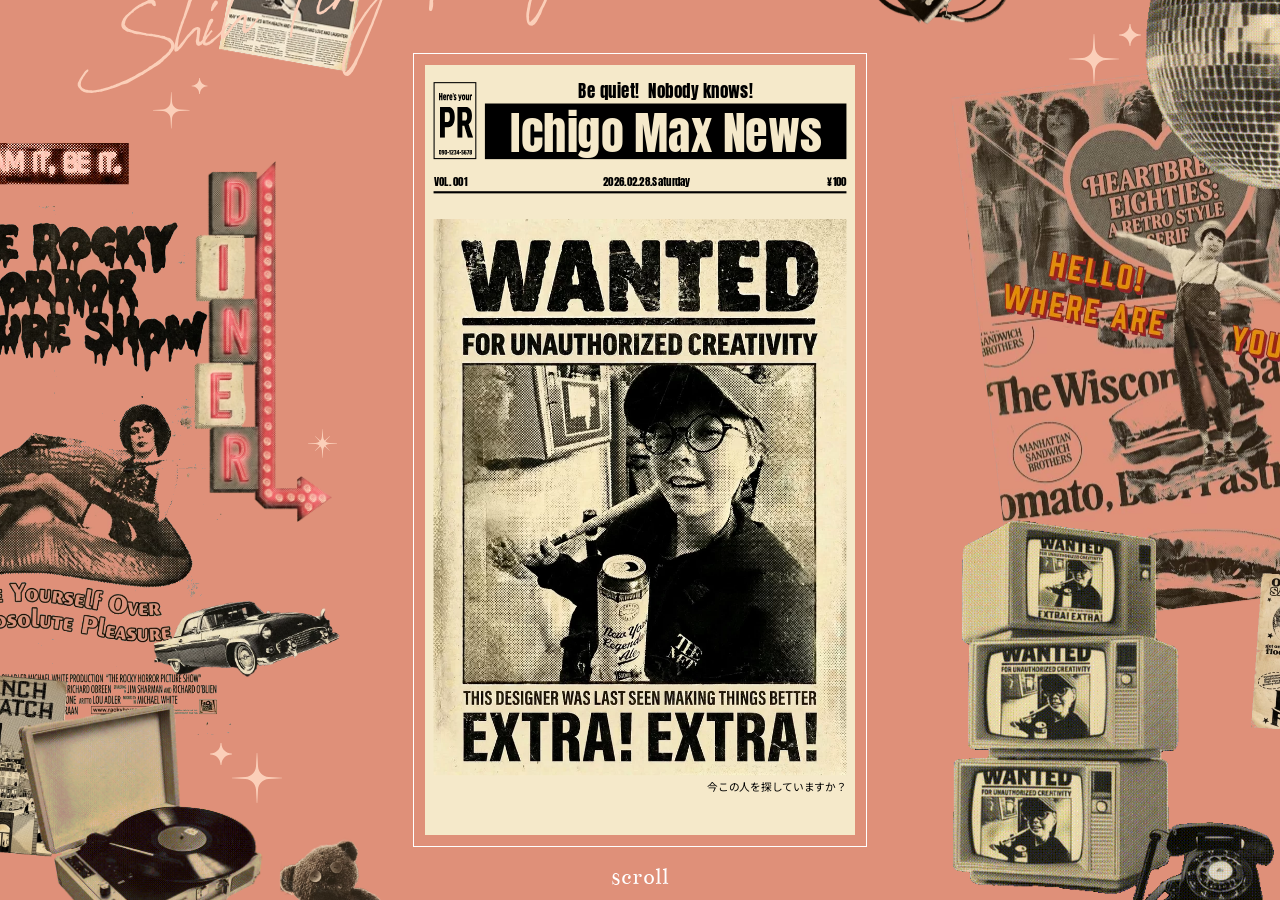
==== commit c938d7dc: "Keep the music playing across pages with an outer frame index.html is now a thin frame that holds th" ====
--- a/about.html
+++ b/about.html
@@ -2,6 +2,7 @@
 <html lang="ja">
 <head>
 <meta charset="UTF-8">
+<script>if (window.top === window) location.replace("./" + location.search + "#about"); /* 単独で開かれたら音楽の枠(index.html)の中で開き直す */</script>
 <meta name="viewport" content="width=device-width, initial-scale=1.0, maximum-scale=1.0, user-scalable=no">
 <title>About | Shih TingFang 施婷方 | Portfolio</title>
 <link rel="icon" type="image/png" href="assets/img/favicon.png?v=1">
@@ -192,7 +193,7 @@
 
     <img class="figure-timeline" src="assets/img/figure-timeline.webp" alt="">
 
-    <a class="back-top-btn" id="backTopBtn" href="index.html">Back to the restaurant</a>
+    <a class="back-top-btn" id="backTopBtn" href="home.html">Back to the restaurant</a>
 
   </div>
 </div>
@@ -202,7 +203,6 @@
 
 <!-- PC幅のみの装飾は pc-deco.js が注入する(index/about共通) -->
 <script src="pc-deco.js?v=28"></script>
-<script src="bgm.js?v=1"></script>
 
 <script>
 // 402px基準のFigmaデザインを、topページのドア画像と同じサイズの枠内に表示
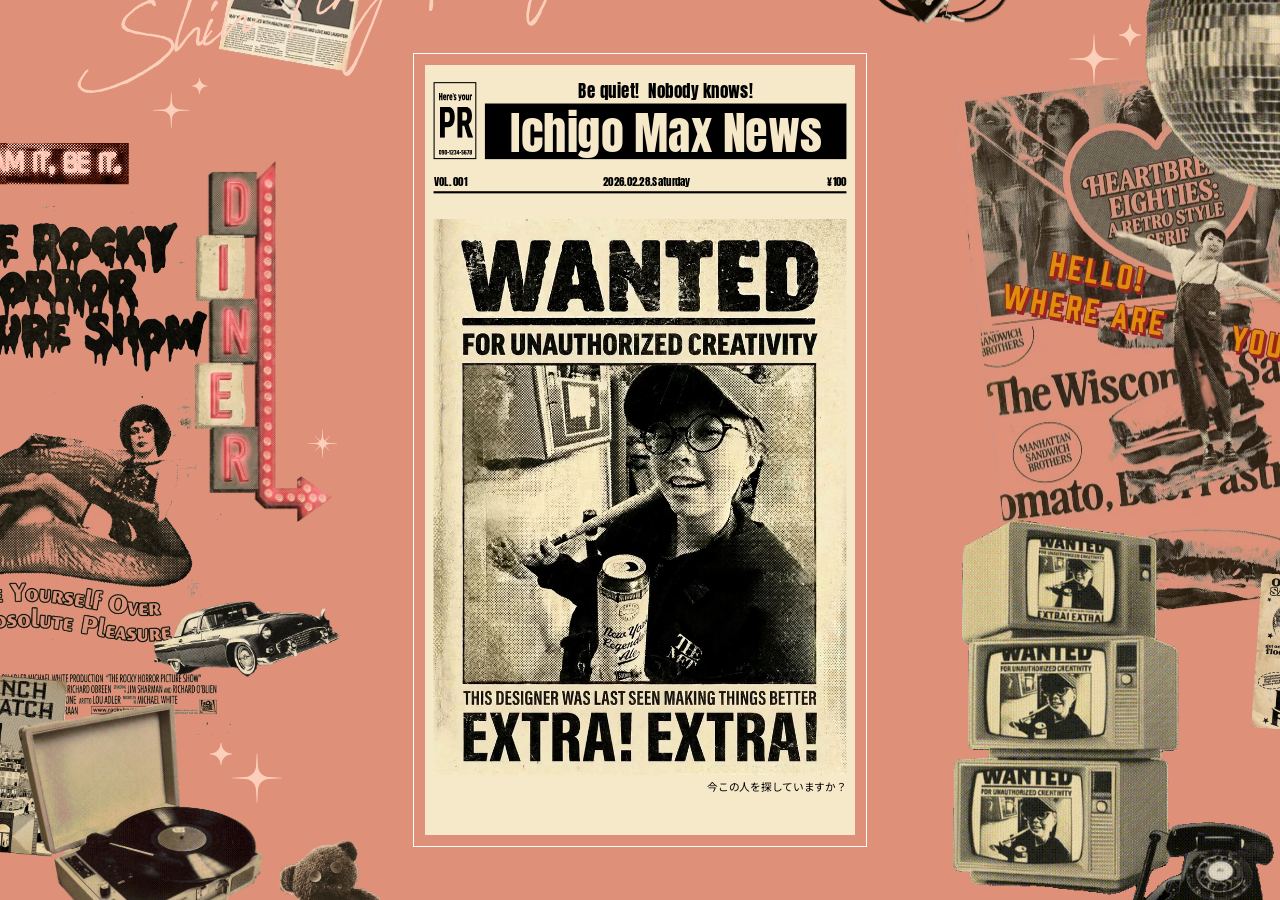
==== commit 5eff4f82: "About: bigger back button padding Figma (69:324) now pads the button 12px/24px (287x48). Its top sta" ====
--- a/about.html
+++ b/about.html
@@ -10,7 +10,7 @@
 <link rel="preconnect" href="https://fonts.googleapis.com">
 <link rel="preconnect" href="https://fonts.gstatic.com" crossorigin>
 <link href="https://fonts.googleapis.com/css2?family=Anton&family=Bentham&family=Noto+Sans+JP:wght@400;700;900&display=swap" rel="stylesheet">
-<link rel="stylesheet" href="about.css?v=54">
+<link rel="stylesheet" href="about.css?v=56">
 <link rel="stylesheet" href="pc-deco.css?v=46">
 </head>
 <body>
@@ -208,7 +208,7 @@
 // 402px基準のFigmaデザインを、topページのドア画像と同じサイズの枠内に表示
 (function () {
   const DESIGN_W = 402;
-  const DESIGN_H = 4001;
+  const DESIGN_H = 4017;
   const frame = document.getElementById("paperFrame");
   const wrap = document.getElementById("paperWrap");
   const paper = document.getElementById("paper");
--- a/about.css
+++ b/about.css
@@ -114,7 +114,7 @@
   top: 0;
   left: 0;
   width: 402px;
-  height: 4001px;
+  height: 4017px; /* ボタンが大きくなった分(16px)だけ下に伸ばす */
   background: var(--paper);
   transform-origin: top left;
 }
@@ -130,10 +130,12 @@
   z-index: 1; /* 人イラストの脚を上に重ねるため、ボタンは下の層に */
   background: var(--ink);
   color: var(--paper);
-  font-family: "Bentham", serif;
+  /* Figma: Palatino Bold。Mac・iPhone は内蔵の Palatino、Windows は Palatino Linotype / Book Antiqua */
+  font-family: Palatino, "Palatino Linotype", "Book Antiqua", "URW Palladio L", P052, serif;
+  font-weight: 700;
   font-size: 24px;
   line-height: 1;
-  padding: 4px 8px;
+  padding: 12px 24px; /* Figma: 287×48 */
   text-decoration: none;
   white-space: nowrap;
 }
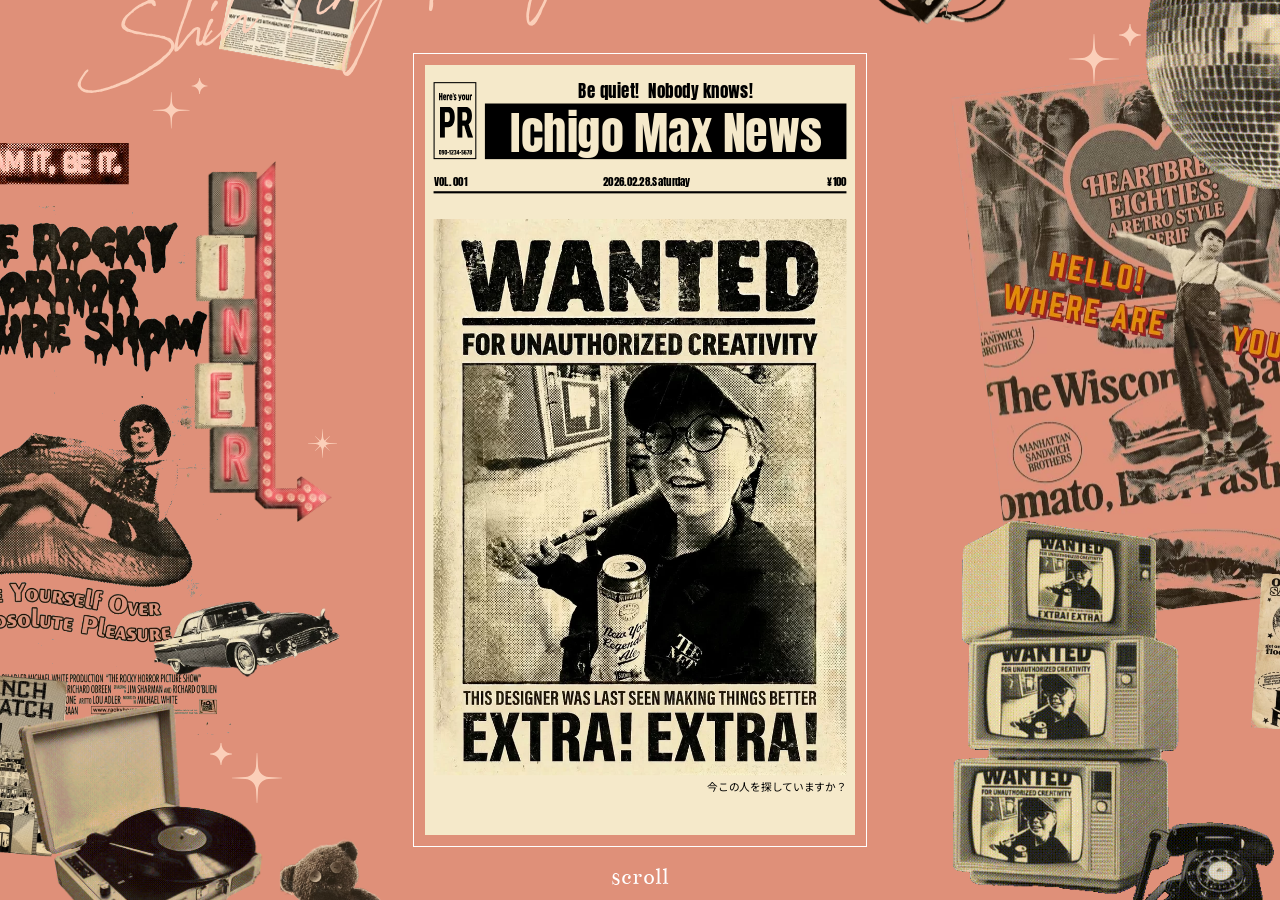
==== commit ac069fbd: "About: back button padding 8px/16px Figma (69:324) now pads the button 8px/16px (271x40); the page g" ====
--- a/about.html
+++ b/about.html
@@ -10,7 +10,7 @@
 <link rel="preconnect" href="https://fonts.googleapis.com">
 <link rel="preconnect" href="https://fonts.gstatic.com" crossorigin>
 <link href="https://fonts.googleapis.com/css2?family=Anton&family=Bentham&family=Noto+Sans+JP:wght@400;700;900&display=swap" rel="stylesheet">
-<link rel="stylesheet" href="about.css?v=56">
+<link rel="stylesheet" href="about.css?v=57">
 <link rel="stylesheet" href="pc-deco.css?v=46">
 </head>
 <body>
@@ -208,7 +208,7 @@
 // 402px基準のFigmaデザインを、topページのドア画像と同じサイズの枠内に表示
 (function () {
   const DESIGN_W = 402;
-  const DESIGN_H = 4017;
+  const DESIGN_H = 4009;
   const frame = document.getElementById("paperFrame");
   const wrap = document.getElementById("paperWrap");
   const paper = document.getElementById("paper");
--- a/about.css
+++ b/about.css
@@ -114,7 +114,7 @@
   top: 0;
   left: 0;
   width: 402px;
-  height: 4017px; /* ボタンが大きくなった分(16px)だけ下に伸ばす */
+  height: 4009px; /* ボタンが大きくなった分(8px)だけ下に伸ばす */
   background: var(--paper);
   transform-origin: top left;
 }
@@ -135,7 +135,7 @@
   font-weight: 700;
   font-size: 24px;
   line-height: 1;
-  padding: 12px 24px; /* Figma: 287×48 */
+  padding: 8px 16px; /* Figma: 271×40 */
   text-decoration: none;
   white-space: nowrap;
 }
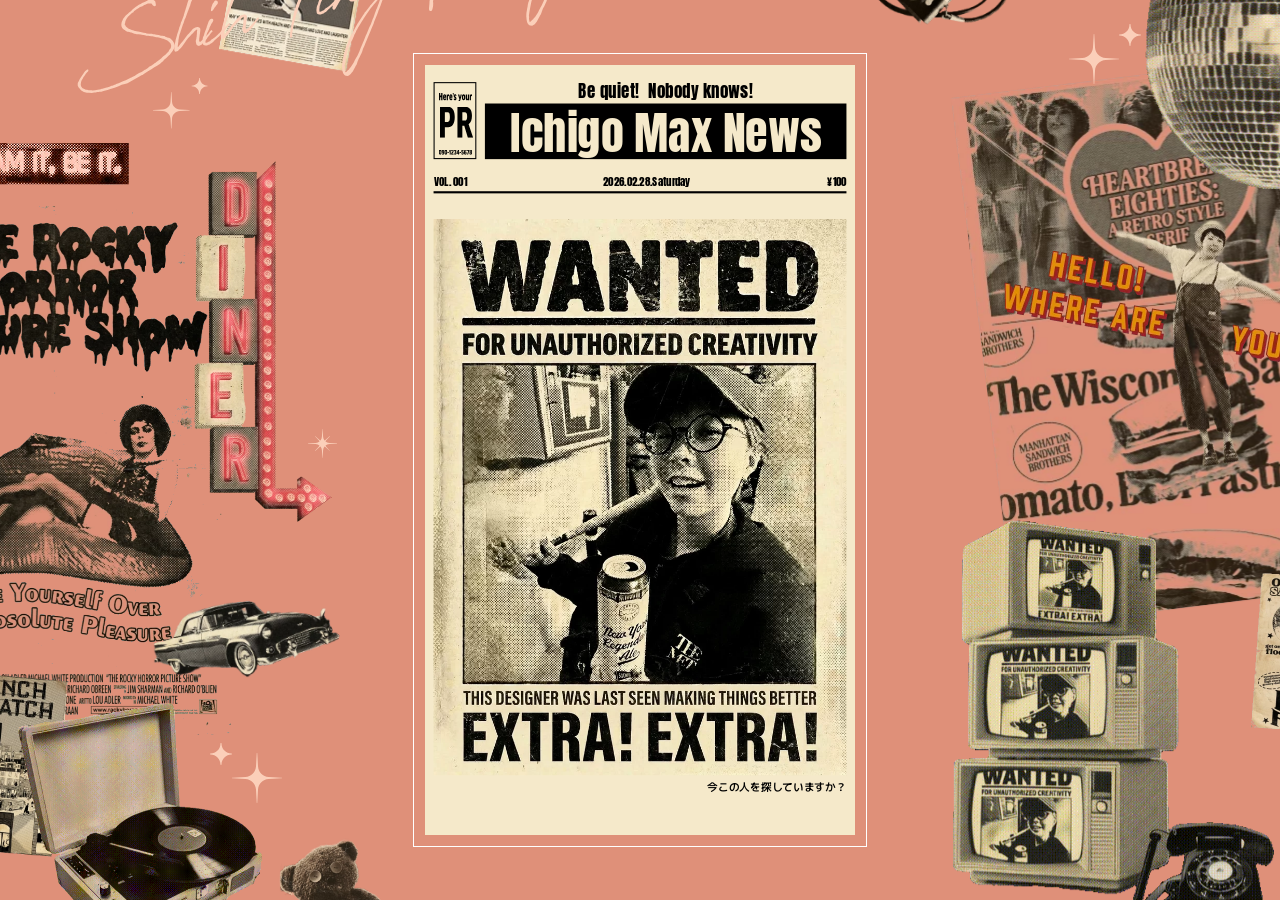
==== commit a698a9b4: "About and case pages: body gothic in Murecho Figma sets body text in TB新聞ゴシック, a Morisawa font with " ====
--- a/about.html
+++ b/about.html
@@ -9,8 +9,8 @@
 <link rel="apple-touch-icon" href="assets/img/apple-touch-icon.png?v=1">
 <link rel="preconnect" href="https://fonts.googleapis.com">
 <link rel="preconnect" href="https://fonts.gstatic.com" crossorigin>
-<link href="https://fonts.googleapis.com/css2?family=Anton&family=Bentham&family=Noto+Sans+JP:wght@400;700;900&display=swap" rel="stylesheet">
-<link rel="stylesheet" href="about.css?v=57">
+<link href="https://fonts.googleapis.com/css2?family=Anton&family=Bentham&family=Murecho:wght@500;900&display=swap" rel="stylesheet">
+<link rel="stylesheet" href="about.css?v=58">
 <link rel="stylesheet" href="pc-deco.css?v=46">
 </head>
 <body>
--- a/about.css
+++ b/about.css
@@ -7,7 +7,9 @@
   --paper-dark: #E5D8B8;
   --diner-bg: #DF9079; /* topページと共通の背景色 */
   --font-head: "Anton", "Arial Narrow", sans-serif;
-  --font-jp: "Noto Sans JP", "Hiragino Kaku Gothic ProN", sans-serif;
+  /* 本文のゴシック。Figma の TB新聞ゴシック(モリサワ・Web では使えない)にいちばん近い無料フォント Murecho。
+     TB新聞ゴシック M → 500、TB新聞見出ゴシック Heavy → 900 */
+  --font-jp: "Murecho", "Hiragino Kaku Gothic ProN", sans-serif;
 }
 
 * {
@@ -20,6 +22,7 @@
   padding: 0;
   background: var(--diner-bg);
   font-family: var(--font-jp);
+  font-weight: 500;
 }
 
 body {
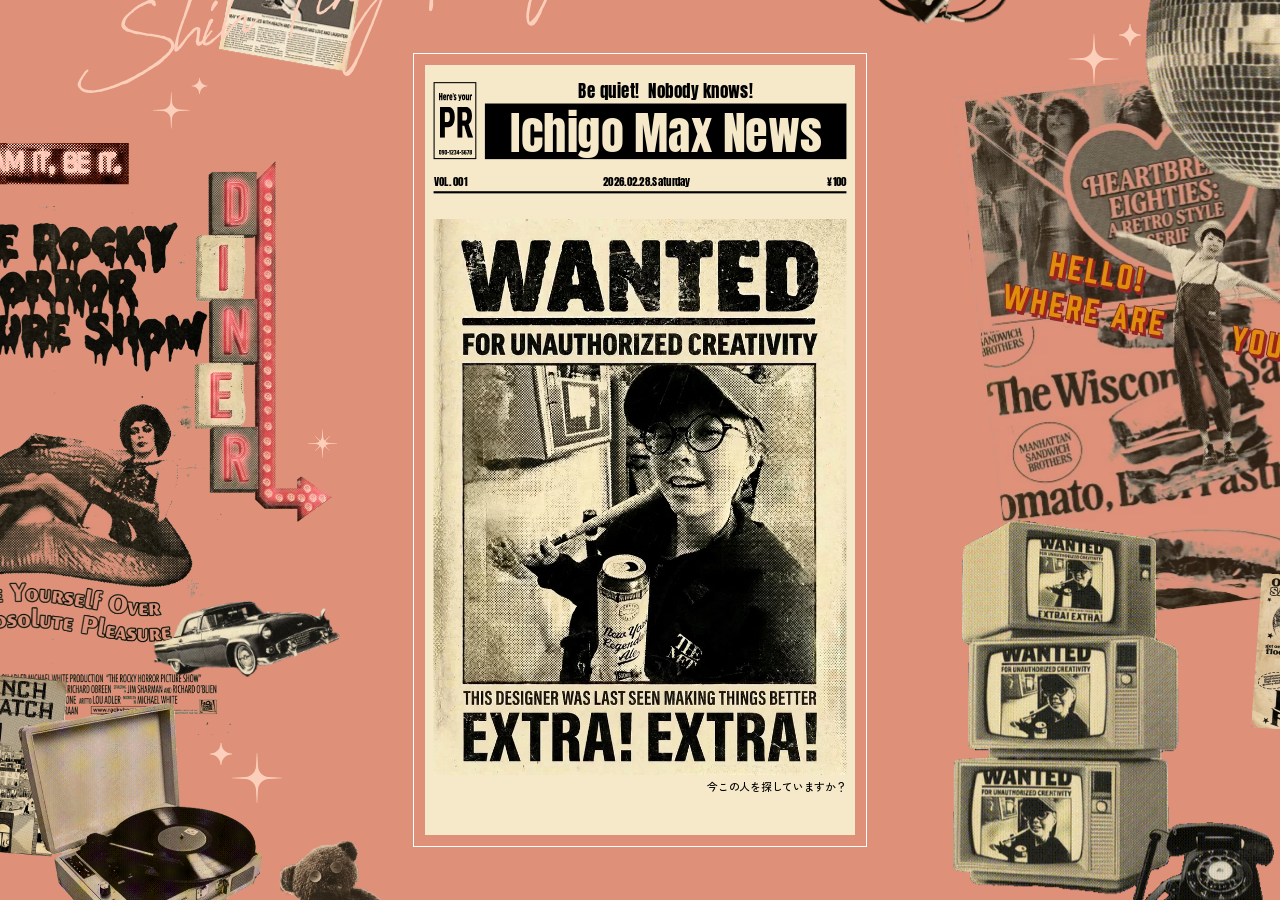
==== commit 982da7aa: "About and case pages: body gothic in Zen Kaku Gothic New Switch the stand-in for TB新聞ゴシック from Murec" ====
--- a/about.html
+++ b/about.html
@@ -9,8 +9,8 @@
 <link rel="apple-touch-icon" href="assets/img/apple-touch-icon.png?v=1">
 <link rel="preconnect" href="https://fonts.googleapis.com">
 <link rel="preconnect" href="https://fonts.gstatic.com" crossorigin>
-<link href="https://fonts.googleapis.com/css2?family=Anton&family=Bentham&family=Murecho:wght@500;900&display=swap" rel="stylesheet">
-<link rel="stylesheet" href="about.css?v=58">
+<link href="https://fonts.googleapis.com/css2?family=Anton&family=Bentham&family=Zen+Kaku+Gothic+New:wght@500;900&display=swap" rel="stylesheet">
+<link rel="stylesheet" href="about.css?v=59">
 <link rel="stylesheet" href="pc-deco.css?v=46">
 </head>
 <body>
--- a/about.css
+++ b/about.css
@@ -7,9 +7,9 @@
   --paper-dark: #E5D8B8;
   --diner-bg: #DF9079; /* topページと共通の背景色 */
   --font-head: "Anton", "Arial Narrow", sans-serif;
-  /* 本文のゴシック。Figma の TB新聞ゴシック(モリサワ・Web では使えない)にいちばん近い無料フォント Murecho。
+  /* 本文のゴシック。Figma の TB新聞ゴシック(モリサワ・Web では使えない)の代わりに Zen Kaku Gothic New。
      TB新聞ゴシック M → 500、TB新聞見出ゴシック Heavy → 900 */
-  --font-jp: "Murecho", "Hiragino Kaku Gothic ProN", sans-serif;
+  --font-jp: "Zen Kaku Gothic New", "Hiragino Kaku Gothic ProN", sans-serif;
 }
 
 * {
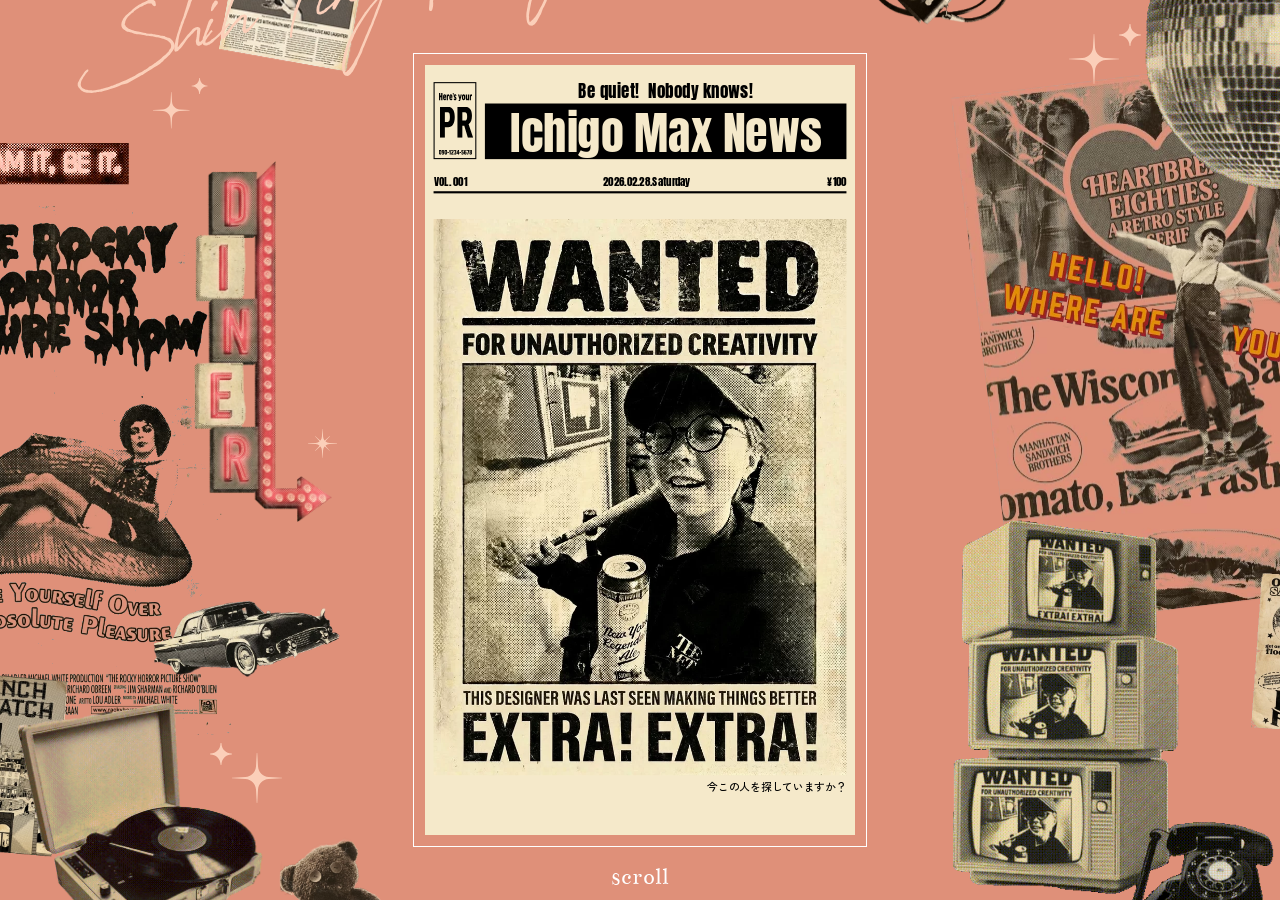
==== commit fdcf8ab8: "Letter shows the page inside, 婷 in Noto, Play stays put Works: the inside of the letter now carries " ====
--- a/about.html
+++ b/about.html
@@ -10,7 +10,9 @@
 <link rel="preconnect" href="https://fonts.googleapis.com">
 <link rel="preconnect" href="https://fonts.gstatic.com" crossorigin>
 <link href="https://fonts.googleapis.com/css2?family=Anton&family=Bentham&family=Zen+Kaku+Gothic+New:wght@500;900&display=swap" rel="stylesheet">
-<link rel="stylesheet" href="about.css?v=59">
+<!-- Zen Kaku Gothic New に無い「婷」だけ Noto Sans JP で(この1文字だけ読み込む) -->
+<link href="https://fonts.googleapis.com/css2?family=Noto+Sans+JP:wght@500;900&text=%E5%A9%B7&display=swap" rel="stylesheet">
+<link rel="stylesheet" href="about.css?v=60">
 <link rel="stylesheet" href="pc-deco.css?v=46">
 </head>
 <body>
--- a/about.css
+++ b/about.css
@@ -9,7 +9,7 @@
   --font-head: "Anton", "Arial Narrow", sans-serif;
   /* 本文のゴシック。Figma の TB新聞ゴシック(モリサワ・Web では使えない)の代わりに Zen Kaku Gothic New。
      TB新聞ゴシック M → 500、TB新聞見出ゴシック Heavy → 900 */
-  --font-jp: "Zen Kaku Gothic New", "Hiragino Kaku Gothic ProN", sans-serif;
+  --font-jp: "Zen Kaku Gothic New", "Noto Sans JP", "Hiragino Kaku Gothic ProN", sans-serif; /* Noto は「婷」だけ */
 }
 
 * {
